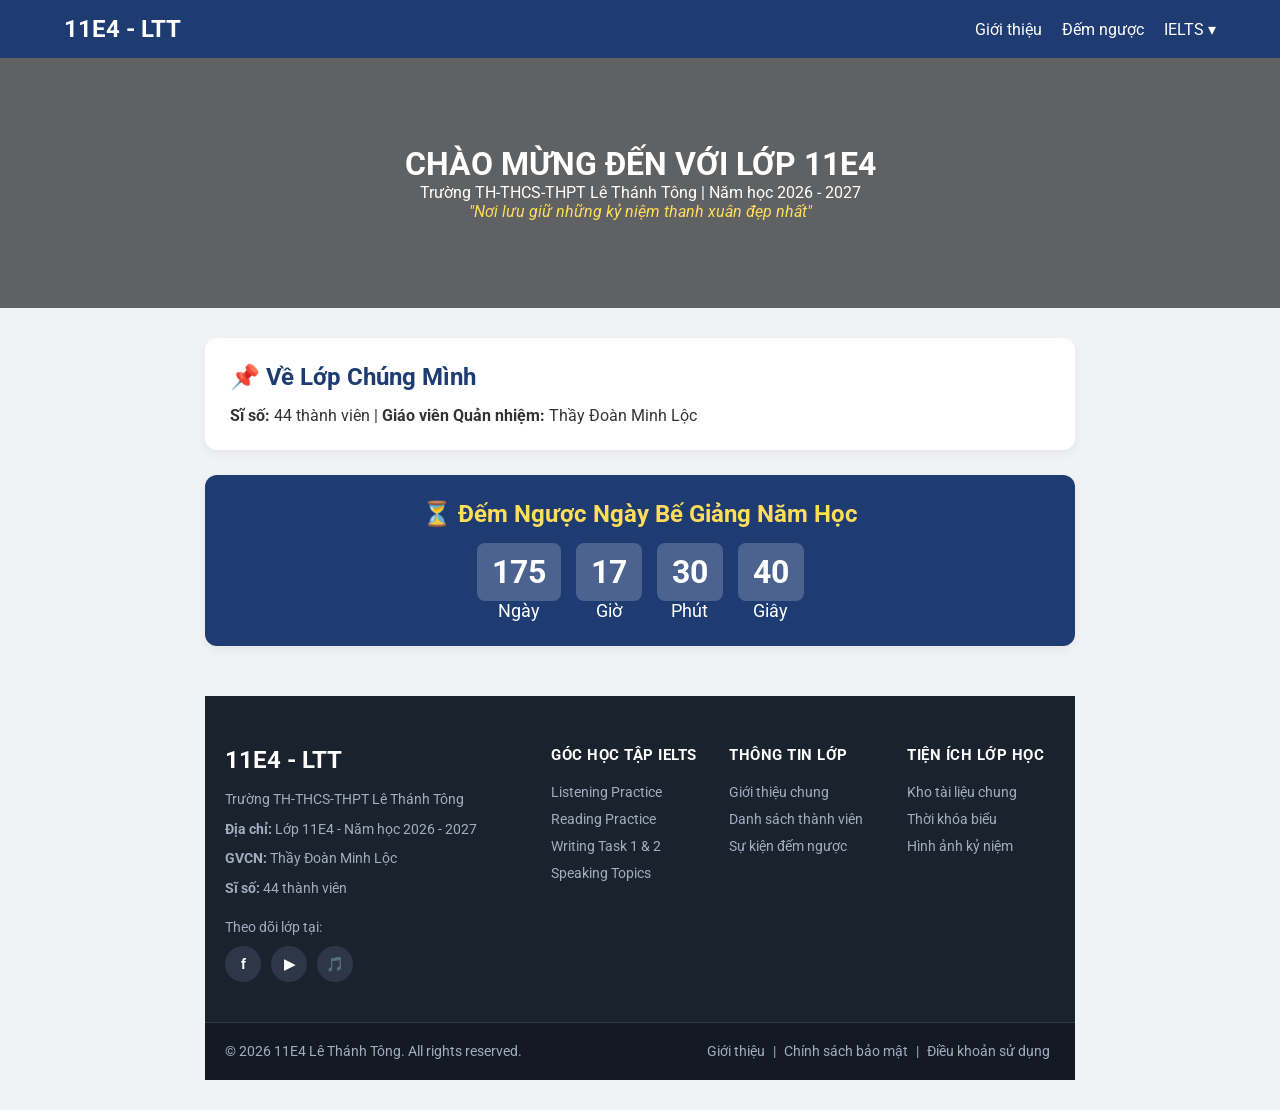
==== index.html @ 1f3f680b "first commit" ====
<!DOCTYPE html>
<html lang="vi">
<head>
    <meta charset="UTF-8">
    <meta name="viewport" content="width=device-width, initial-scale=1.0">
    <title>Website Lớp 11E4 - LTT</title>
    <link rel="stylesheet" href="style.css">
    <link href="https://fonts.googleapis.com/css2?family=Roboto:wght@400;500;700&display=swap" rel="stylesheet">
</head>
<body>

    <!-- Thanh Menu -->
    <nav class="navbar">
        <div class="logo">11E4 - LTT</div>
        <ul class="nav-links">
    <li><a href="#about">Giới thiệu</a></li>
    <li><a href="#countdown">Đếm ngược</a></li>
    
    
    <!-- Mục IELTS có 4 thư mục con -->
    <li class="dropdown">
    <a href="#" class="dropbtn">IELTS ▾</a>
    <div class="dropdown-content">
        <a href="listening.html">Listening</a>
        <a href="reading.html">Reading</a>
        <a href="writing.html">Writing</a>
        <a href="speaking.html">Speaking</a>
    </div>
</li>
</ul>
    </nav>

    <!-- Bìa chính -->
    <header class="hero">
        <div class="hero-text">
            <h1>CHÀO MỪNG ĐẾN VỚI LỚP 11E4</h1>
            <p>Trường TH-THCS-THPT Lê Thánh Tông | Năm học 2026 - 2027</p>
            <p class="slogan">"Nơi lưu giữ những kỷ niệm thanh xuân đẹp nhất"</p>
        </div>
    </header>

    <div class="container">
        <!-- Giới thiệu -->
        <section id="about" class="card">
            <h2>📌 Về Lớp Chúng Mình</h2>
            <p><strong>Sĩ số:</strong> 44 thành viên | <strong>Giáo viên Quản nhiệm:</strong> Thầy Đoàn Minh Lộc</p>
        </section>

        <!-- Đồng hồ đếm ngược -->
        <section id="countdown" class="card countdown-box">
            <h2>⏳ Đếm Ngược Ngày Bế Giảng Năm Học</h2>
            <div id="timer">
                <div><span id="days">00</span> Ngày</div>
                <div><span id="hours">00</span> Giờ</div>
                <div><span id="minutes">00</span> Phút</div>
                <div><span id="seconds">00</span> Giây</div>
            </div>
        </section>



        
    <script src="script.js"></script>
    <footer class="site-footer">
    <div class="footer-container">
        <!-- Cột 1: Thông tin lớp học -->
        <div class="footer-col col-info">
            <h3 class="footer-logo">11E4 - LTT</h3>
            <p>Trường TH-THCS-THPT Lê Thánh Tông</p>
            <p><strong>Địa chỉ:</strong> Lớp 11E4 - Năm học 2026 - 2027</p>
            <p><strong>GVCN:</strong> Thầy Đoàn Minh Lộc</p>
            <p><strong>Sĩ số:</strong> 44 thành viên</p>
            
            <div class="footer-socials">
                <span>Theo dõi lớp tại:</span>
                <div class="social-icons">
                    <a href="#" class="icon">f</a>
                    <a href="#" class="icon">▶</a>
                    <a href="#" class="icon">🎵</a>
                </div>
            </div>
        </div>

        <!-- Cột 2: IELTS -->
        <div class="footer-col">
            <h4>GÓC HỌC TẬP IELTS</h4>
            <ul>
                <li><a href="listening.html">Listening Practice</a></li>
                <li><a href="reading.html">Reading Practice</a></li>
                <li><a href="writing.html">Writing Task 1 & 2</a></li>
                <li><a href="speaking.html">Speaking Topics</a></li>
            </ul>
        </div>

        <!-- Cột 3: Liên kết nhanh -->
        <div class="footer-col">
            <h4>THÔNG TIN LỚP</h4>
            <ul>
                <li><a href="index.html#about">Giới thiệu chung</a></li>
                
                <li><a href="index.html#members">Danh sách thành viên</a></li>
                <li><a href="index.html#countdown">Sự kiện đếm ngược</a></li>
            </ul>
        </div>

        <!-- Cột 4: Hệ sinh thái 11E4 -->
        <div class="footer-col">
            <h4>TIỆN ÍCH LỚP HỌC</h4>
            <ul>
                <li><a href="#">Kho tài liệu chung</a></li>
                <li><a href="#">Thời khóa biểu</a></li>
                <li><a href="#">Hình ảnh kỷ niệm</a></li>
            </ul>
        </div>
    </div>

    <!-- Dòng bản quyền phía dưới -->
    <div class="footer-bottom">
        <div class="footer-bottom-container">
            <p>© 2026 11E4 Lê Thánh Tông. All rights reserved.</p>
            <div class="footer-links">
                <a href="index.html#about">Giới thiệu</a> | 
                <a href="#">Chính sách bảo mật</a> | 
                <a href="#">Điều khoản sử dụng</a>
            </div>
        </div>
    </div>
</footer>
</body>
</html>
---- style.css ----
* {
    margin: 0;
    padding: 0;
    box-sizing: border-box;
    font-family: 'Roboto', sans-serif;
}

body {
    background-color: #f0f2f5;
    color: #333;
}

.navbar {
    display: flex;
    justify-content: space-between;
    align-items: center;
    background: #1e3c72;
    padding: 15px 5%;
    position: sticky;
    top: 0;
}

.logo { color: white; font-size: 1.5rem; font-weight: bold; }
.nav-links { display: flex; list-style: none; }
.nav-links li a { color: white; text-decoration: none; margin-left: 20px; }

.hero {
    background: linear-gradient(rgba(0,0,0,0.6), rgba(0,0,0,0.6)), url('https://picsum.photos/1200/400') no-repeat center/cover;
    height: 250px;
    color: white;
    display: flex;
    justify-content: center;
    align-items: center;
    text-align: center;
}

.slogan { color: #ffdd59; font-style: italic; }

.container { max-width: 900px; margin: 30px auto; padding: 0 15px; }

.card {
    background: white;
    padding: 25px;
    border-radius: 12px;
    margin-bottom: 25px;
    box-shadow: 0 4px 10px rgba(0,0,0,0.05);
}

.card h2 { color: #1e3c72; margin-bottom: 15px; }

/* CSS cho Đồng hồ đếm ngược */
.countdown-box {
    text-align: center;
    background: #1e3c72;
    color: white;
}

.countdown-box h2 { color: #ffdd59; }

#timer {
    display: flex;
    justify-content: center;
    gap: 15px;
    font-size: 1.1rem;
    margin-top: 15px;
}

#timer div span {
    font-size: 2rem;
    font-weight: bold;
    display: block;
    background: rgba(255,255,255,0.2);
    padding: 10px 15px;
    border-radius: 8px;
}

.board-grid { display: flex; gap: 20px; }
.board-card { flex: 1; background: #f8f9fa; padding: 15px; text-align: center; border-radius: 8px; }
.avatar { font-size: 2.5rem; }
.role { color: #e67e22; font-weight: bold; }
/* Styling cho Menu Thả Xuống (Dropdown) */
.dropdown {
    position: relative;
    display: inline-block;
}

.dropdown-content {
    display: none;
    position: absolute;
    background-color: #ffffff;
    min-width: 150px;
    box-shadow: 0px 8px 16px rgba(0,0,0,0.2);
    border-radius: 6px;
    z-index: 1000;
    top: 100%;
    left: 0;
    overflow: hidden;
}

.dropdown-content a {
    color: #333333 !important;
    padding: 12px 16px;
    text-decoration: none;
    display: block;
    margin-left: 0 !important;
    text-align: left;
    transition: background 0.2s;
}

.dropdown-content a:hover {
    background-color: #f1f1f1;
    color: #1e3c72 !important;
}

/* Hiển thị danh sách con khi rê chuột vào */
.dropdown:hover .dropdown-content {
    display: block;
}
/* Styling cho danh sách PDF */
.ielts-item {
    margin: 20px 0;
}

.pdf-list {
    list-style: none;
    padding: 0;
    margin-top: 10px;
}

.pdf-list li {
    display: flex;
    justify-content: space-between;
    align-items: center;
    background: #f8f9fa;
    padding: 10px 15px;
    margin-bottom: 8px;
    border-radius: 6px;
    border-left: 4px solid #1e3c72;
}

.btn-pdf {
    background-color: #e74c3c;
    color: white !important;
    padding: 6px 12px;
    text-decoration: none;
    border-radius: 4px;
    font-size: 0.9rem;
    font-weight: bold;
    transition: 0.2s;
}

.btn-pdf:hover {
    background-color: #c0392b;
}

hr {
    border: 0;
    height: 1px;
    background: #eee;
    margin: 20px 0;
}
/* Styling cho Footer chuyên nghiệp */
.site-footer {
    background-color: #1a222d;
    color: #a0aec0;
    padding-top: 50px;
    font-size: 0.9rem;
    margin-top: 50px;
}

.footer-container {
    max-width: 1200px;
    margin: 0 auto;
    padding: 0 20px 40px 20px;
    display: grid;
    grid-template-columns: 2fr 1fr 1fr 1fr;
    gap: 30px;
}

.footer-logo {
    color: #ffffff;
    font-size: 1.5rem;
    margin-bottom: 15px;
}

.footer-col h4 {
    color: #ffffff;
    font-size: 0.95rem;
    margin-bottom: 20px;
    letter-spacing: 0.5px;
}

.footer-col p {
    margin-bottom: 8px;
    line-height: 1.5;
}

.footer-col ul {
    list-style: none;
    padding: 0;
    margin: 0;
}

.footer-col ul li {
    margin-bottom: 10px;
}

.footer-col ul li a {
    color: #a0aec0;
    text-decoration: none;
    transition: color 0.2s;
}

.footer-col ul li a:hover {
    color: #ffffff;
}

/* Icon Mạng xã hội */
.footer-socials {
    margin-top: 20px;
}

.social-icons {
    display: flex;
    gap: 10px;
    margin-top: 10px;
}

.social-icons .icon {
    width: 36px;
    height: 36px;
    background-color: #2d3748;
    color: #ffffff;
    display: flex;
    align-items: center;
    justify-content: center;
    border-radius: 50%;
    text-decoration: none;
    font-weight: bold;
    transition: background 0.2s;
}

.social-icons .icon:hover {
    background-color: #3182ce;
}

/* Dòng đáy Footer */
.footer-bottom {
    border-top: 1px solid #2d3748;
    padding: 20px 0;
    background-color: #141a23;
}

.footer-bottom-container {
    max-width: 1200px;
    margin: 0 auto;
    padding: 0 20px;
    display: flex;
    justify-content: space-between;
    align-items: center;
    flex-wrap: wrap;
    gap: 10px;
}

.footer-links a {
    color: #a0aec0;
    text-decoration: none;
    margin: 0 5px;
}

.footer-links a:hover {
    color: #ffffff;
}

/* Responsive cho màn hình điện thoại */
@media (max-width: 768px) {
    .footer-container {
        grid-template-columns: 1fr;
    }
    .footer-bottom-container {
        flex-direction: column;
        text-align: center;
    }
}
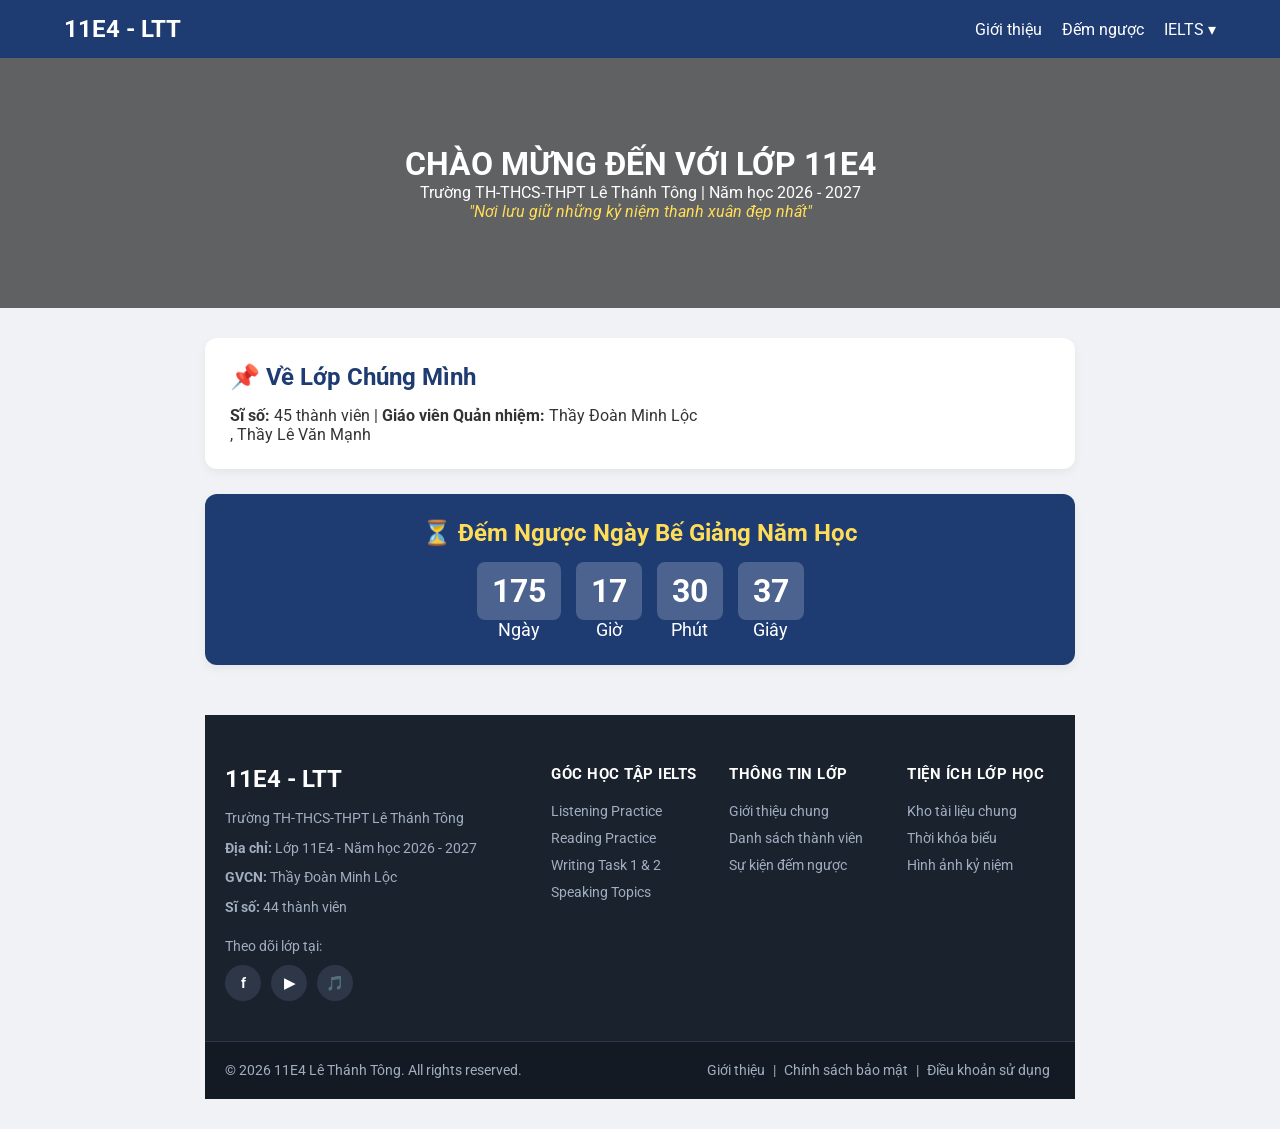
==== commit b276b4cb: "update code" ====
--- a/index.html
+++ b/index.html
@@ -43,7 +43,7 @@
         <!-- Giới thiệu -->
         <section id="about" class="card">
             <h2>📌 Về Lớp Chúng Mình</h2>
-            <p><strong>Sĩ số:</strong> 44 thành viên | <strong>Giáo viên Quản nhiệm:</strong> Thầy Đoàn Minh Lộc</p>
+            <p><strong>Sĩ số:</strong> 45 thành viên | <strong>Giáo viên Quản nhiệm:</strong> Thầy Đoàn Minh Lộc</p>,</strong> Thầy Lê Văn Mạnh</p> 
         </section>
 
         <!-- Đồng hồ đếm ngược -->
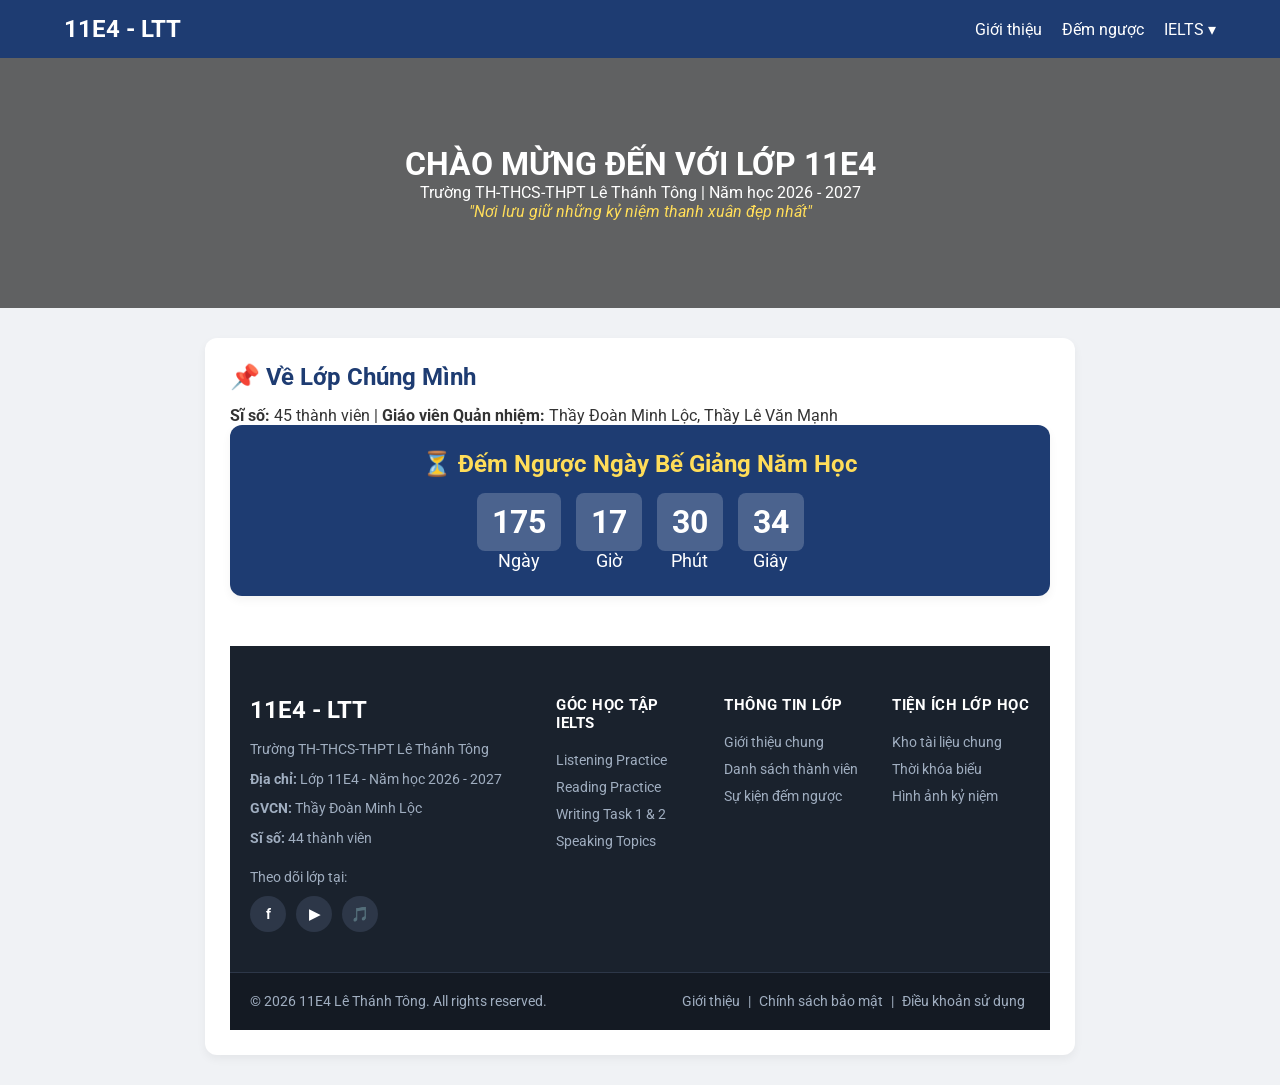
==== commit e38473f5: "fix giao dien" ====
--- a/index.html
+++ b/index.html
@@ -43,8 +43,8 @@
         <!-- Giới thiệu -->
         <section id="about" class="card">
             <h2>📌 Về Lớp Chúng Mình</h2>
-            <p><strong>Sĩ số:</strong> 45 thành viên | <strong>Giáo viên Quản nhiệm:</strong> Thầy Đoàn Minh Lộc</p>,</strong> Thầy Lê Văn Mạnh</p> 
-        </section>
+            <!-- SỬA THÀNH NHƯ THẾ NÀY: -->
+<p><b>Sĩ số:</b> 45 thành viên | <b>Giáo viên Quản nhiệm:</b> Thầy Đoàn Minh Lộc, Thầy Lê Văn Mạnh</p>
 
         <!-- Đồng hồ đếm ngược -->
         <section id="countdown" class="card countdown-box">
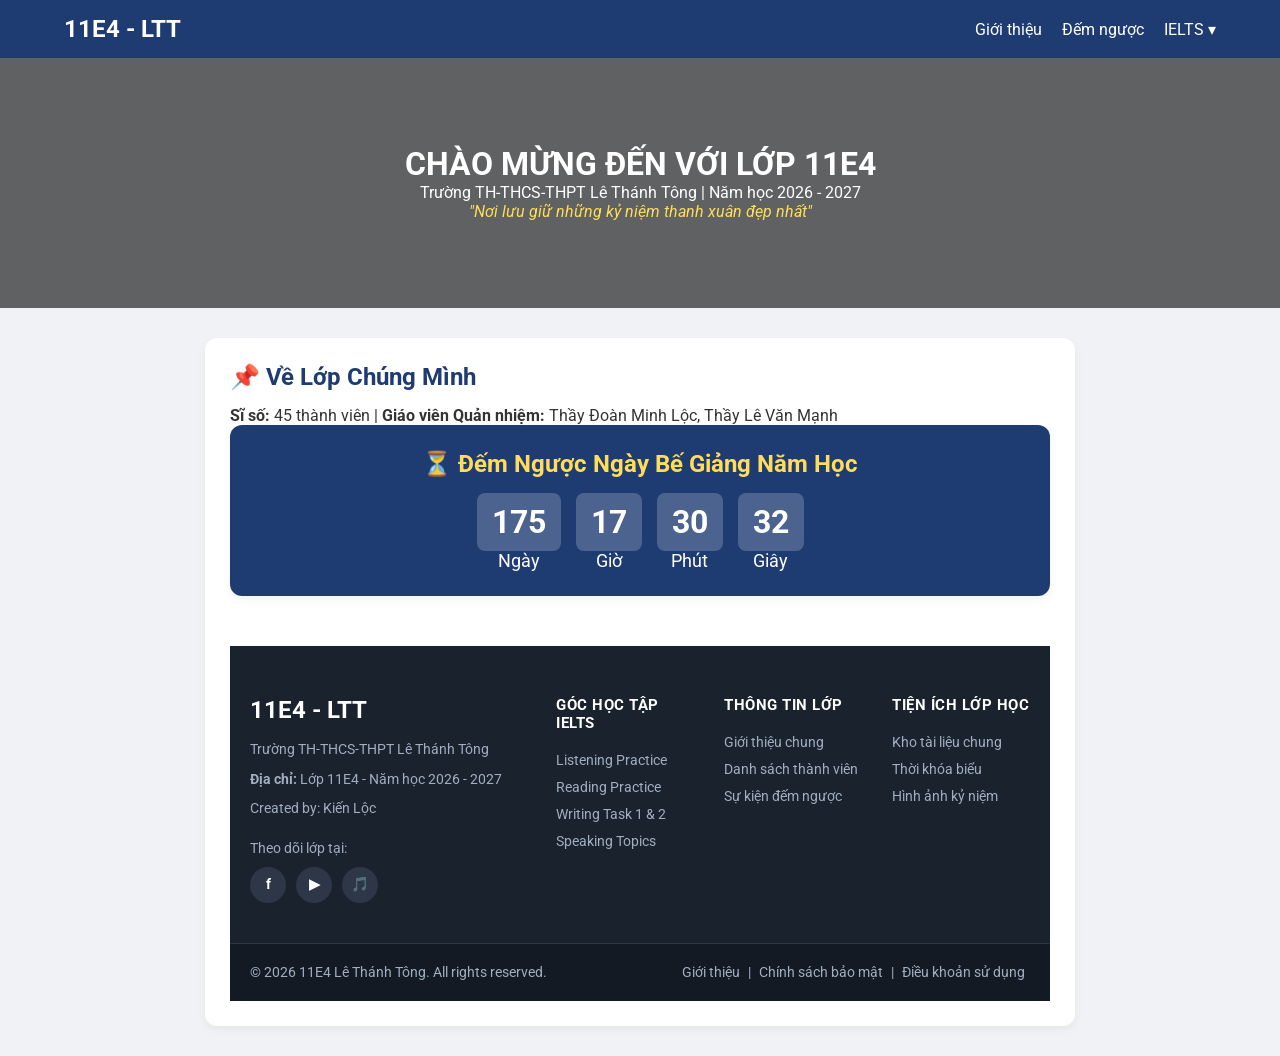
==== commit dd7b87da: "fix giao dien" ====
--- a/index.html
+++ b/index.html
@@ -68,8 +68,7 @@
             <h3 class="footer-logo">11E4 - LTT</h3>
             <p>Trường TH-THCS-THPT Lê Thánh Tông</p>
             <p><strong>Địa chỉ:</strong> Lớp 11E4 - Năm học 2026 - 2027</p>
-            <p><strong>GVCN:</strong> Thầy Đoàn Minh Lộc</p>
-            <p><strong>Sĩ số:</strong> 44 thành viên</p>
+            <p>Created by: Kiến Lộc</p>
             
             <div class="footer-socials">
                 <span>Theo dõi lớp tại:</span>
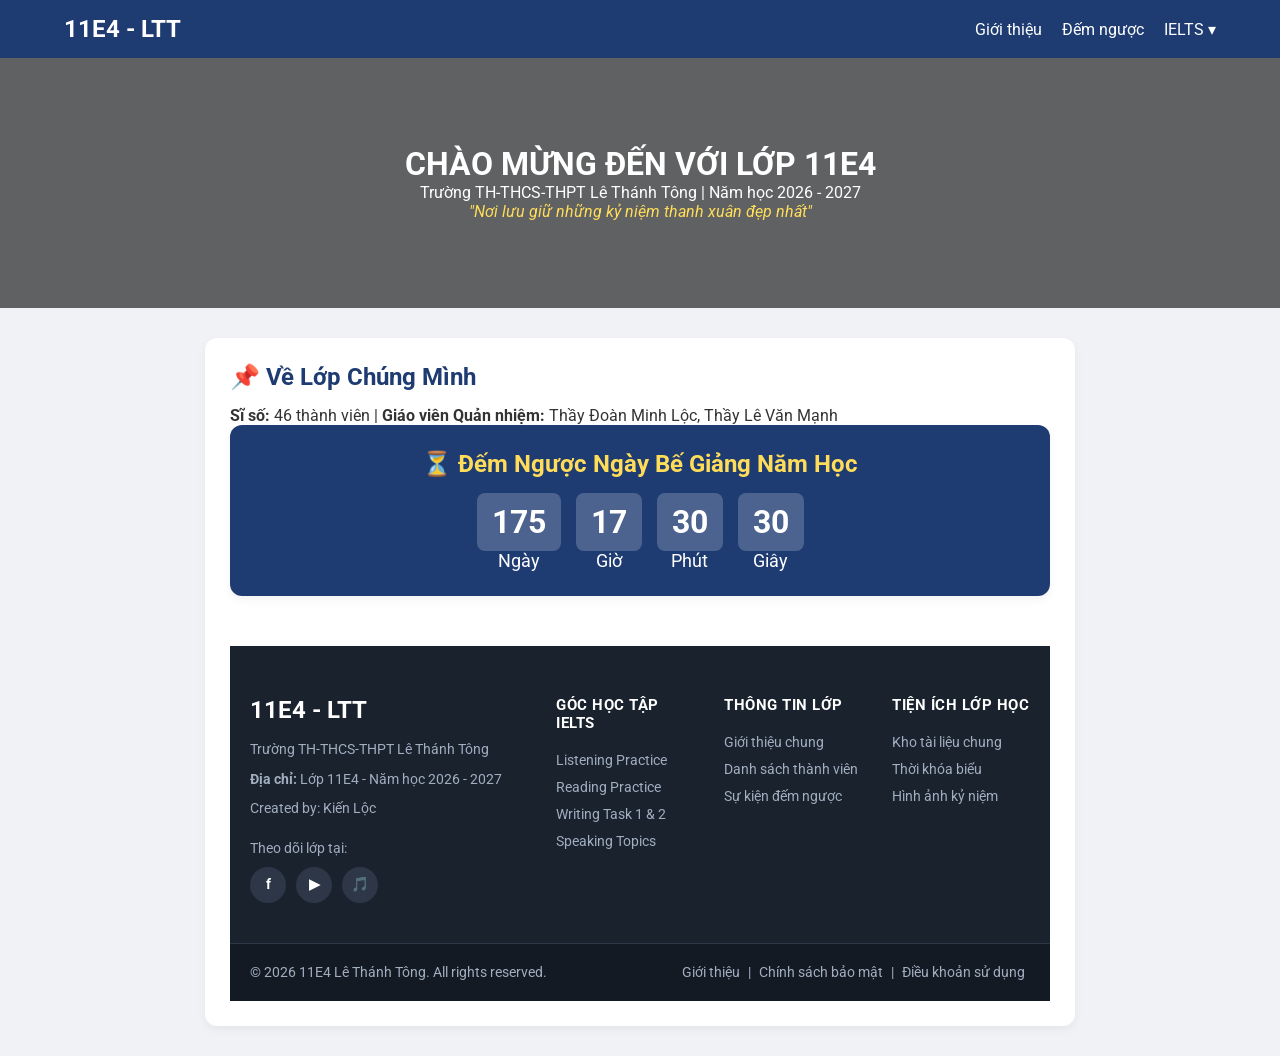
==== commit c74b63c5: "Cập nhật giao diện mới" ====
--- a/index.html
+++ b/index.html
@@ -44,7 +44,7 @@
         <section id="about" class="card">
             <h2>📌 Về Lớp Chúng Mình</h2>
             <!-- SỬA THÀNH NHƯ THẾ NÀY: -->
-<p><b>Sĩ số:</b> 45 thành viên | <b>Giáo viên Quản nhiệm:</b> Thầy Đoàn Minh Lộc, Thầy Lê Văn Mạnh</p>
+<p><b>Sĩ số:</b> 46 thành viên | <b>Giáo viên Quản nhiệm:</b> Thầy Đoàn Minh Lộc, Thầy Lê Văn Mạnh</p>
 
         <!-- Đồng hồ đếm ngược -->
         <section id="countdown" class="card countdown-box">
